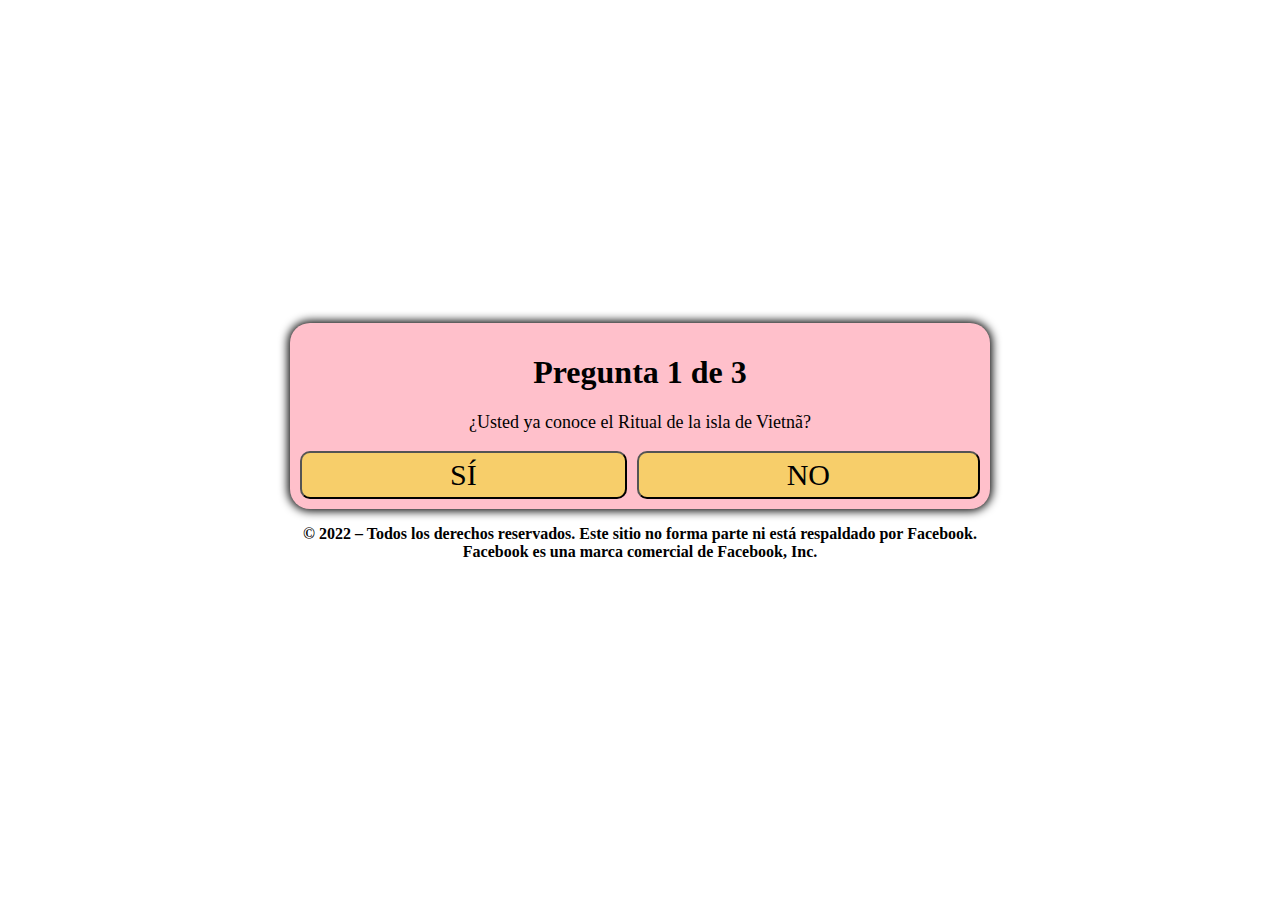
==== psq/index.html @ 4999b0d5 "Add files via upload" ====
<!DOCTYPE html>
<html lang="pt-br">
<title>Anti Grasa</title>
<head>
<meta charset="utf-8">
<meta name="viewport" content="width=device-width, initial-scale=1, shrink-to-fit=no">
<link rel="shortcut icon" href="favicon.jpg">
<style>
    header {
      background:"bg.png";
      background-repeat: no-repeat;
      
    }
    @font-face {
      font-family: Gotham Rounded;
      src: url("font.otf") format("opentype");
    }
    *, *::before, *::after {
      box-sizing: border-box;
      font-family: Gotham Rounded;
    }
    body {
      padding: 0;
      margin: 0;
      display: flex;
      flex-direction: column;
      justify-content: center;
      align-items: center;
      width: 100vw;
      height: 100vh;
      background: url("bg.png");
      background-size: cover;
      background-repeat: no-repeat;
    }
    .container {
      width: 700px;
      max-width: 90%;
    }
    .black {
      background-color: pink;
      padding: 10px;
      text-align: center;
      border-radius: 20px;
      box-shadow: 0 0 10px 2px black;
    }
    .answer {
      display: grid;
      grid-template-columns: repeat(2, auto);
      gap: 10px;
    }
    @media (max-width: 991px) {
      .answer {
        display: grid;
        grid-template-columns: repeat(1, auto);
        gap: 10px;
      }
    }
    .btn {
      border-radius: 10px;
      padding: 5px 10px;
      font-size: 30px;
      background-color: #f7ce6a;
      outline: none;
      text-decoration: none;
      color: black;
    }
    .black h1 {
      color: black;
    }
    .black p {
      font-size: 18px;
      color: black;
    }
    .hide {
      display: none;
    }
  </style>
</head>
<body>
<div class="container">
<div class="black">
<div id="primeira">
<div class="question">
<h1>Pregunta 1 de 3</h1>
<p>¿Usted ya conoce el Ritual de la isla de Vietnã?</p>
</div>
<div class="answer">
<button class="btn" onclick="segunda()">SÍ</button>
<button class="btn" onclick="segunda()">NO</button>
</div>
</div>
<div id="segunda" class="hide">
<div class="question">
<h1>Pregunta 2 de 3</h1>
<p>¿Prometes no revelarlo a nadie?</p>
</div>
<div class="answer">
<button class="btn" onclick="terceira()">SÍ</button>
<button class="btn" onclick="terceira()">NO</button>
</div>
</div>
<div id="terceira" class="hide">
<div class="question">
<h1>Pregunta 3 de 3</h1>
<p>El siguiente vídeo tiene un límite para que lo vean muy pocas personas a la vez... ¿Piensas verlo hasta el final?</p>
</div>
<div class="answer">
<button class="btn" onclick="redirect()">SÍ</button>
<button class="btn" onclick="redirect()">NO</button>
</div>
</div>
</div>
<p style="text-align: center; font-weight: bold;">© 2022 – Todos los derechos reservados. Este sitio no forma parte ni está respaldado por Facebook. Facebook es una marca comercial de Facebook, Inc.</p>
</div>
<script>
    function segunda() {
      document.getElementById("primeira").classList.add("hide")
      document.getElementById("segunda").classList.remove("hide")
    }
    function terceira() {
      document.getElementById("segunda").classList.add("hide")
      document.getElementById("terceira").classList.remove("hide")
    }
    function redirect() {
      location.href = "https:/cuerpodesalud.online"
    }
  </script>
</body>
</html>
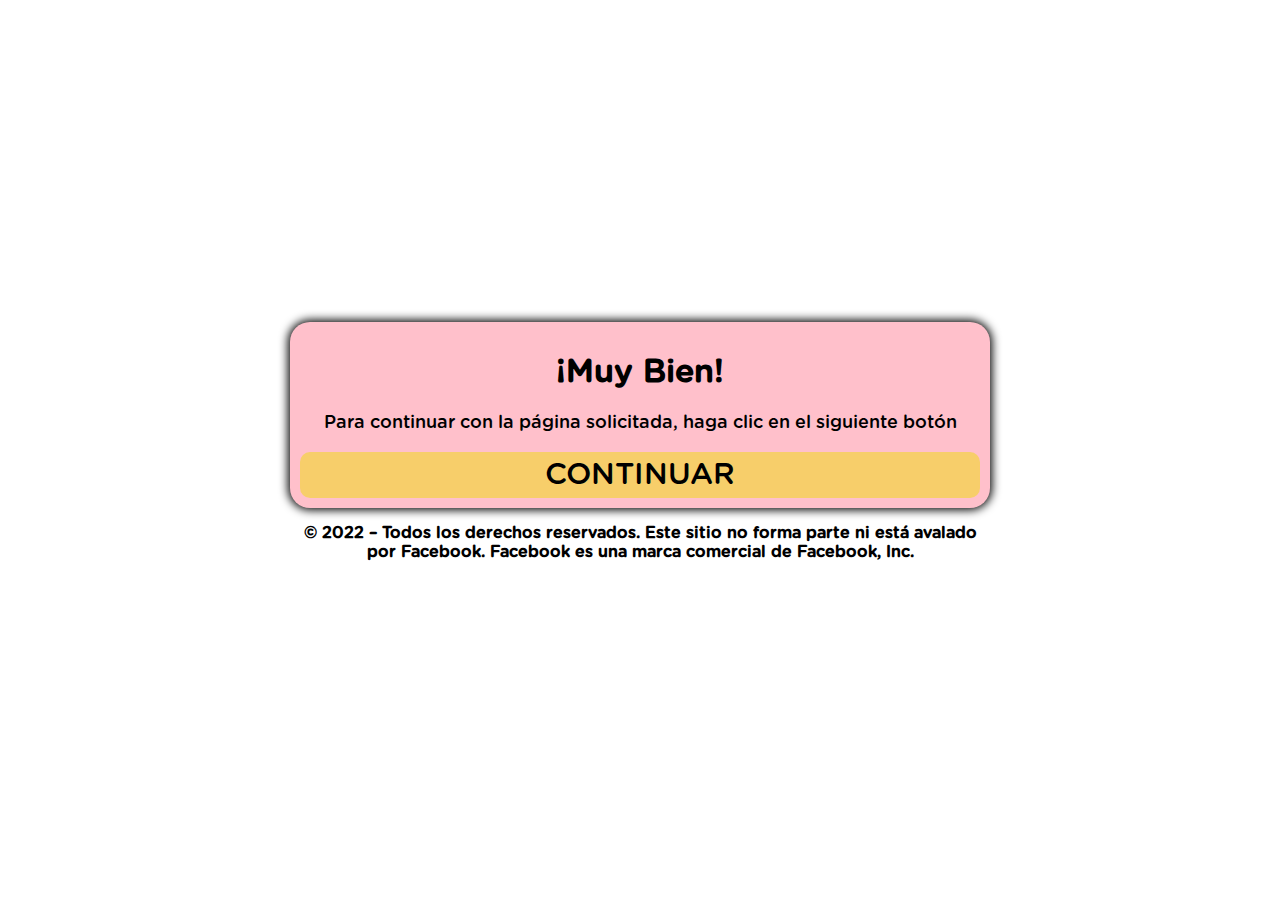
==== commit 3fda7042: "Add files via upload" ====
--- a/psq/index.html
+++ b/psq/index.html
@@ -1,130 +1,28 @@
-
-<!DOCTYPE html>
-<html lang="pt-br">
-<title>Anti Grasa</title>
-<head>
-<meta charset="utf-8">
-<meta name="viewport" content="width=device-width, initial-scale=1, shrink-to-fit=no">
-<link rel="shortcut icon" href="favicon.jpg">
-<style>
-    header {
-      background:"bg.png";
-      background-repeat: no-repeat;
-      
-    }
-    @font-face {
-      font-family: Gotham Rounded;
-      src: url("font.otf") format("opentype");
-    }
-    *, *::before, *::after {
-      box-sizing: border-box;
-      font-family: Gotham Rounded;
-    }
-    body {
-      padding: 0;
-      margin: 0;
-      display: flex;
-      flex-direction: column;
-      justify-content: center;
-      align-items: center;
-      width: 100vw;
-      height: 100vh;
-      background: url("bg.png");
-      background-size: cover;
-      background-repeat: no-repeat;
-    }
-    .container {
-      width: 700px;
-      max-width: 90%;
-    }
-    .black {
-      background-color: pink;
-      padding: 10px;
-      text-align: center;
-      border-radius: 20px;
-      box-shadow: 0 0 10px 2px black;
-    }
-    .answer {
-      display: grid;
-      grid-template-columns: repeat(2, auto);
-      gap: 10px;
-    }
-    @media (max-width: 991px) {
-      .answer {
-        display: grid;
-        grid-template-columns: repeat(1, auto);
-        gap: 10px;
-      }
-    }
-    .btn {
-      border-radius: 10px;
-      padding: 5px 10px;
-      font-size: 30px;
-      background-color: #f7ce6a;
-      outline: none;
-      text-decoration: none;
-      color: black;
-    }
-    .black h1 {
-      color: black;
-    }
-    .black p {
-      font-size: 18px;
-      color: black;
-    }
-    .hide {
-      display: none;
-    }
-  </style>
-</head>
-<body>
-<div class="container">
-<div class="black">
-<div id="primeira">
-<div class="question">
-<h1>Pregunta 1 de 3</h1>
-<p>¿Usted ya conoce el Ritual de la isla de Vietnã?</p>
-</div>
-<div class="answer">
-<button class="btn" onclick="segunda()">SÍ</button>
-<button class="btn" onclick="segunda()">NO</button>
-</div>
-</div>
-<div id="segunda" class="hide">
-<div class="question">
-<h1>Pregunta 2 de 3</h1>
-<p>¿Prometes no revelarlo a nadie?</p>
-</div>
-<div class="answer">
-<button class="btn" onclick="terceira()">SÍ</button>
-<button class="btn" onclick="terceira()">NO</button>
-</div>
-</div>
-<div id="terceira" class="hide">
-<div class="question">
-<h1>Pregunta 3 de 3</h1>
-<p>El siguiente vídeo tiene un límite para que lo vean muy pocas personas a la vez... ¿Piensas verlo hasta el final?</p>
-</div>
-<div class="answer">
-<button class="btn" onclick="redirect()">SÍ</button>
-<button class="btn" onclick="redirect()">NO</button>
-</div>
-</div>
-</div>
-<p style="text-align: center; font-weight: bold;">© 2022 – Todos los derechos reservados. Este sitio no forma parte ni está respaldado por Facebook. Facebook es una marca comercial de Facebook, Inc.</p>
-</div>
-<script>
-    function segunda() {
-      document.getElementById("primeira").classList.add("hide")
-      document.getElementById("segunda").classList.remove("hide")
-    }
-    function terceira() {
-      document.getElementById("segunda").classList.add("hide")
-      document.getElementById("terceira").classList.remove("hide")
-    }
-    function redirect() {
-      location.href = "https:/cuerpodesalud.online"
-    }
-  </script>
-</body>
-</html>
+<!DOCTYPE html>
+<html lang="pt-br">
+<head>
+  <meta charset="utf-8">
+  <meta name="viewport" content="width=device-width, initial-scale=1, shrink-to-fit=no">
+  <link rel="stylesheet" href="style.css">
+  <title>Tudo Pronto!</title>
+</head>
+<body> 
+  <div class="container">
+    <div class="black">
+      <div>
+        <div class="question">
+          <h1>¡Muy Bien!</h1>
+          <p>Para continuar con la página solicitada, haga clic en el siguiente botón</p>
+        </div>
+        <div class="answer">
+          <a class="btn" href="https://cuerpodesalud.online">CONTINUAR</a>
+        </div>
+      </div>    
+    </div>
+    <p style="text-align: center; font-weight: bold">© 2022 – Todos los derechos reservados. Este sitio no forma parte ni está avalado por Facebook. Facebook es una marca comercial de Facebook, Inc.</p>
+  </div>
+  <script type="text/javascript" src="script.js"></script>
+  <footer class="bg-dark py-3 text-center">
+    </footer>
+</body>
+</html>--- a/psq/style.css
+++ b/psq/style.css
@@ -0,0 +1,60 @@
+@font-face {
+	font-family: Gotham Rounded;
+	src: url("font.otf") format("opentype");
+}
+
+*, *::before, *::after {
+	box-sizing: border-box;
+	font-family: Gotham Rounded;
+}
+
+body {
+	padding: 0;
+	margin: 0;
+	display: flex;
+	flex-direction: column;
+	justify-content: center;
+	align-items: center;
+	width: 100vw;
+	height: 100vh;
+	background: url("pexels.jpg") no-repeat fixed center;
+	background-size: cover;
+}
+
+.container {
+	width: 700px;
+	max-width: 90%;
+}
+
+.black {
+	background-color: pink;
+	padding: 10px;
+	text-align: center;
+	border-radius: 20px;
+	box-shadow: 0 0 10px 2px;
+}
+
+.answer {
+	display: grid;
+	grid-template-columns: repeat(1, auto);
+	gap: 10px;
+}
+
+.btn {
+	border-radius: 10px;
+	padding: 5px 10px;
+	font-size: 30px;
+	background-color: #f7ce6a;
+	outline: none;
+	color: black;
+	text-decoration: none;
+}
+
+.black h1 {
+	color: black;
+}
+
+.black p {
+	font-size: 18px;
+	color: black;
+}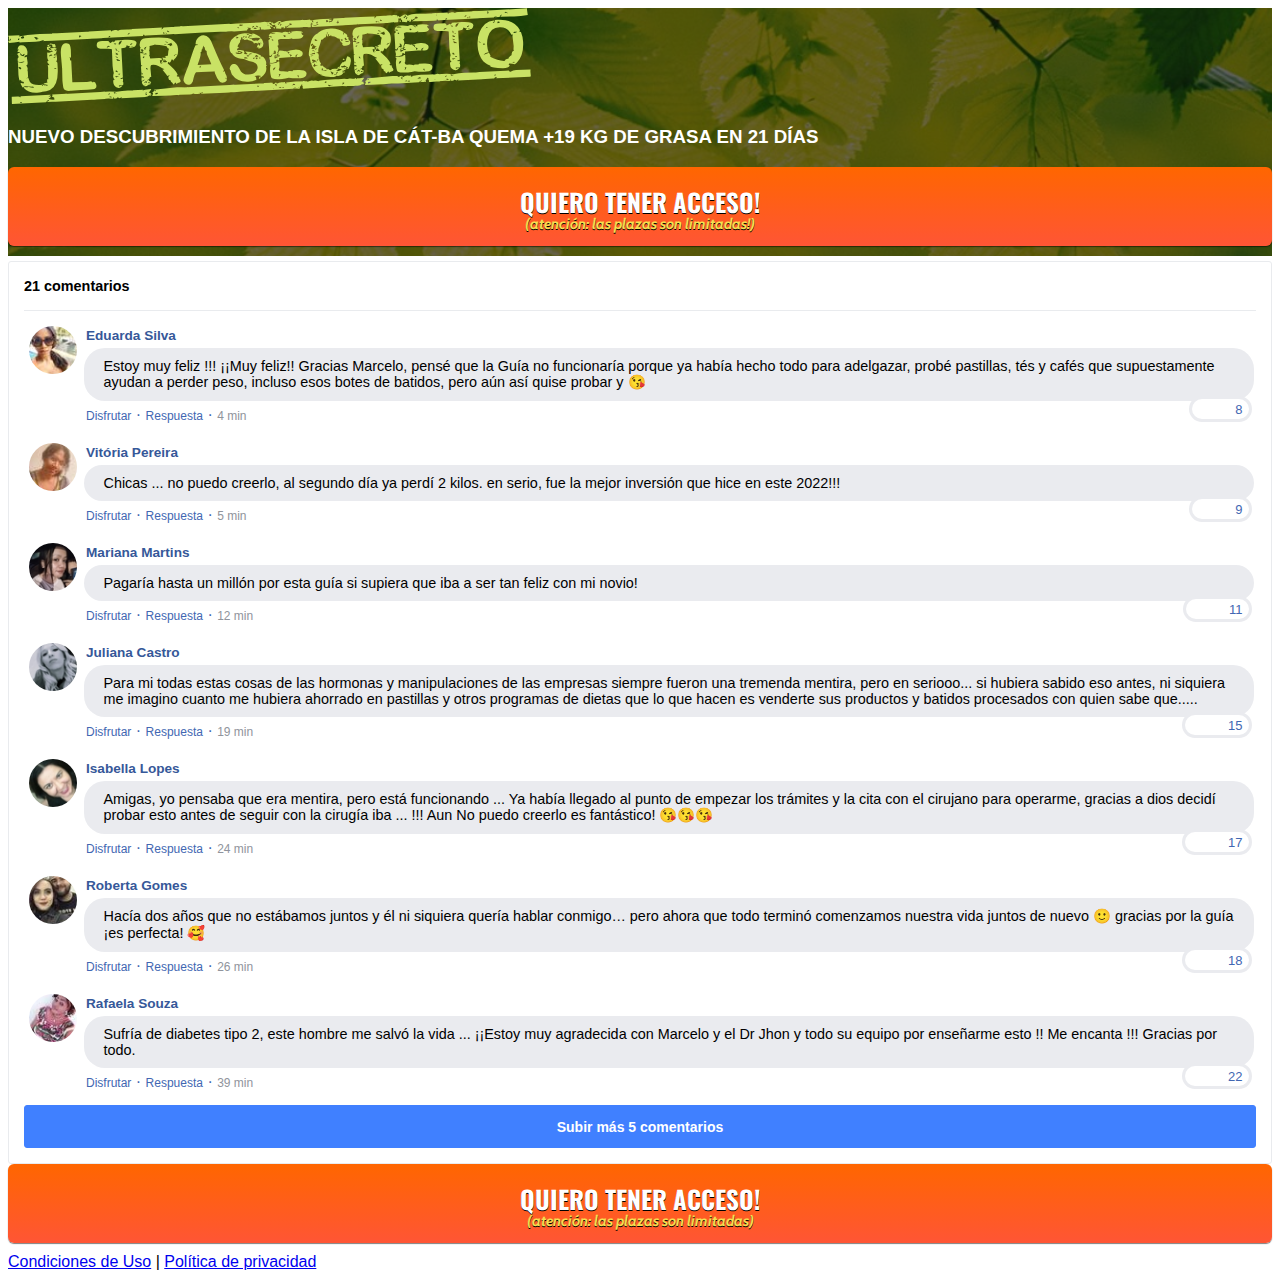
==== commit bc5e44d8: "Add files via upload" ====
--- a/psq/index.html
+++ b/psq/index.html
@@ -1,28 +1,486 @@
-<!DOCTYPE html>
-<html lang="pt-br">
-<head>
-  <meta charset="utf-8">
-  <meta name="viewport" content="width=device-width, initial-scale=1, shrink-to-fit=no">
-  <link rel="stylesheet" href="style.css">
-  <title>Tudo Pronto!</title>
-</head>
-<body> 
-  <div class="container">
-    <div class="black">
-      <div>
-        <div class="question">
-          <h1>¡Muy Bien!</h1>
-          <p>Para continuar con la página solicitada, haga clic en el siguiente botón</p>
-        </div>
-        <div class="answer">
-          <a class="btn" href="https://cuerpodesalud.online">CONTINUAR</a>
-        </div>
-      </div>    
-    </div>
-    <p style="text-align: center; font-weight: bold">© 2022 – Todos los derechos reservados. Este sitio no forma parte ni está avalado por Facebook. Facebook es una marca comercial de Facebook, Inc.</p>
-  </div>
-  <script type="text/javascript" src="script.js"></script>
-  <footer class="bg-dark py-3 text-center">
-    </footer>
-</body>
-</html>+<!DOCTYPE html>
+<html lang="pt-br">
+  <head>
+    <meta charset="utf-8">
+    <meta name="viewport" content="width=device-width, initial-scale=1, shrink-to-fit=no">
+
+    <link rel="stylesheet" href="https://stackpath.bootstrapcdn.com/bootstrap/4.1.3/css/bootstrap.min.css" integrity="sha384-MCw98/SFnGE8fJT3GXwEOngsV7Zt27NXFoaoApmYm81iuXoPkFOJwJ8ERdknLPMO" crossorigin="anonymous">
+
+    <link rel="preconnect" href="https://fonts.googleapis.com">
+    <link rel="preconnect" href="https://fonts.gstatic.com" crossorigin>
+    <link href="https://fonts.googleapis.com/css2?family=Cabin:ital,wght@0,400;0,500;0,600;0,700;1,400;1,500;1,600;1,700&family=Dosis:wght@200;300;400;500;600;700;800&family=Oswald:wght@200;300;400;500;600;700&family=Signika:wght@300;400;500;600;700&display=swap" rel="stylesheet">
+
+    <link rel="stylesheet" href="./assets/css/com.css">
+
+    <!-- Título da Página -->
+    <title>Método Anti Grasa</title>
+    
+    <style type="text/css">
+      header {
+        color: white;
+        background-image: url("assets/img/bg.jpeg");
+        background-color: rgba(0, 0, 0, 0.6);
+        background-position: center;
+        background-size: cover;
+        background-attachment: fixed;
+        background-blend-mode: darken;
+      }
+    </style>
+    
+   <!-- Meta Pixel Code -->
+<script>
+!function(f,b,e,v,n,t,s)
+{if(f.fbq)return;n=f.fbq=function(){n.callMethod?
+n.callMethod.apply(n,arguments):n.queue.push(arguments)};
+if(!f._fbq)f._fbq=n;n.push=n;n.loaded=!0;n.version='2.0';
+n.queue=[];t=b.createElement(e);t.async=!0;
+t.src=v;s=b.getElementsByTagName(e)[0];
+s.parentNode.insertBefore(t,s)}(window, document,'script',
+'https://connect.facebook.net/en_US/fbevents.js');
+fbq('init', '1128847534636772');
+fbq('init', '1207994710025522');
+fbq('init', '1153234602180711');
+fbq('init', '1218548755632766');
+fbq('init', '330610952505874');
+fbq('init', '571766697589498');
+fbq('init', '1530435654025215');
+fbq('init', '1027084997929301');
+fbq('init', '384715077039454');
+fbq('init', '1094824334712064');
+
+fbq('track', 'ViewContent');
+</script>
+<noscript><img height="1" width="1" style="display:none"
+src="https://www.facebook.com/tr?id=1128847534636772&ev=ViewContent&noscript=1"
+src="https://www.facebook.com/tr?id=1207994710025522&ev=ViewContent&noscript=1"
+src="https://www.facebook.com/tr?id=1153234602180711&ev=ViewContent&noscript=1"
+src="https://www.facebook.com/tr?id=1218548755632766&ev=ViewContent&noscript=1"
+src="https://www.facebook.com/tr?id=330610952505874&ev=ViewContent&noscript=1"
+src="https://www.facebook.com/tr?id=571766697589498&ev=ViewContent&noscript=1"
+src="https://www.facebook.com/tr?id=1530435654025215&ev=ViewContent&noscript=1"
+src="https://www.facebook.com/tr?id=1027084997929301&ev=ViewContent&noscript=1"
+src="https://www.facebook.com/tr?id=384715077039454&ev=ViewContent&noscript=1"
+src="https://www.facebook.com/tr?id=1094824334712064&ev=ViewContent&noscript=1"
+/></noscript>
+<!-- End Meta Pixel Code -->
+    
+  </head>
+  <body>
+    
+    <header class="py-4">
+      <div class="container">
+        <div class="row justify-content-center">
+          <div class="col-lg-8 text-center">
+            <!-- Imagem Ultrasecreto -->
+            <img class="img-fluid" src="./assets/img/ultrasecreto.svg">
+
+            <!-- Headline -->
+            <h3 class="my-4"><b>NUEVO DESCUBRIMIENTO DE LA ISLA DE CÁT-BA QUEMA +19 KG DE GRASA EN 21 DÍAS</b></h3>
+
+            <!-- VSL -->
+            <script type="text/javascript" id="scr_627f9fa1ebcfce000a281cd5">var s=document.createElement("script");s.src="https://scripts.converteai.net/df2c1bc3-dea5-4528-b5e0-9180109853c5/players/627f9fa1ebcfce000a281cd5/player.js",s.async=!0,document.head.appendChild(s);</script>
+
+            <!-- Botão 1 -->
+            <div id="cta1" class="mt-4 d-none">
+              <a href="https://go.hotmart.com/R70809008Y?ap=55ca" class="a-btn" style="text-decoration: none;">
+                <span class="span-btn">QUIERO TENER ACCESO!</span>
+                <span class="span-btn2">(atención: las plazas son limitadas!)</span>
+              </a>
+            </div>
+          </div>
+        </div>
+      </div>
+    </header>
+
+    <section class="comments py-4">
+      <div class="container">
+        <div class="row justify-content-center">
+          <div class="col-lg-8">
+            <div class="fb-comments" style="margin-top: 5px;">
+              <div class="fb-comments-header">
+                <span>21 comentarios</span>
+              </div>
+              <div class="fb-comments-wrapper" id="2">
+                <table class="fb-comments-comment">
+                  <tbody>
+                    <tr>
+                      <td rowspan="3" class="fb-comments-comment-img"><img
+                          src="./assets/img/comentarios/m2.jpeg"></td>
+                      <td>
+                        <font class="fb-comments-comment-name">
+                          <name>Eduarda Silva</name>
+                        </font>
+                      </td>
+                    </tr>
+                    <tr>
+                      <td class="fb-comments-comment-text">Estoy muy feliz !!! ¡¡Muy feliz!! Gracias Marcelo, pensé que la Guía no funcionaría porque ya había hecho todo para adelgazar, probé pastillas, tés y cafés que supuestamente ayudan a perder peso, incluso esos botes de batidos, pero aún así quise probar y 😘</td>
+                    </tr>
+                    <tr>
+                      <td class="fb-comments-comment-actions">
+                        <like>Disfrutar</like>
+                        ·
+                        <reply>Respuesta</reply>
+                        ·
+                        <likes>8</likes>
+                        
+                        <date>4 min</date>
+                      </td>
+                    </tr>
+                  </tbody>
+                </table>
+              </div>
+              <div class="fb-comments-wrapper" id="3">
+                <table class="fb-comments-comment">
+                  <tbody>
+                    <tr>
+                      <td rowspan="3" class="fb-comments-comment-img"><img
+                          src="./assets/img/comentarios/m3.jpeg"></td>
+                      <td>
+                        <font class="fb-comments-comment-name">
+                          <name>Vitória Pereira</name>
+                        </font>
+                      </td>
+                    </tr>
+                    <tr>
+                      <td class="fb-comments-comment-text">Chicas ... no puedo creerlo, al segundo día ya perdí 2 kilos. en serio, fue la mejor inversión que hice en este 2022!!!</td>
+                    </tr>
+                    <tr>
+                      <td class="fb-comments-comment-actions">
+                        <like>Disfrutar</like>
+                        ·
+                        <reply>Respuesta</reply>
+                        ·
+                        <likes>9</likes>
+                        
+                        <date>5 min</date>
+                      </td>
+                    </tr>
+                  </tbody>
+                </table>
+              </div>
+              <div class="fb-comments-wrapper" id="4">
+                <table class="fb-comments-comment">
+                  <tbody>
+                    <tr>
+                      <td rowspan="3" class="fb-comments-comment-img"><img
+                          src="./assets/img/comentarios/m4.jpeg"></td>
+                      <td>
+                        <font class="fb-comments-comment-name">
+                          <name>Mariana Martins</name>
+                        </font>
+                      </td>
+                    </tr>
+                    <tr>
+                      <td class="fb-comments-comment-text">Pagaría hasta un millón por esta guía si supiera que iba a ser tan feliz con mi novio!</td>
+                    </tr>
+                    <tr>
+                      <td class="fb-comments-comment-actions">
+                        <like>Disfrutar</like>
+                        ·
+                        <reply>Respuesta</reply>
+                        ·
+                        <likes>11</likes>
+                        
+                        <date>12 min</date>
+                      </td>
+                    </tr>
+                  </tbody>
+                </table>
+              </div>
+              <div class="fb-comments-wrapper" id="5">
+                <table class="fb-comments-comment">
+                  <tbody>
+                    <tr>
+                      <td rowspan="3" class="fb-comments-comment-img"><img
+                          src="./assets/img/comentarios/m5.jpeg"></td>
+                      <td>
+                        <font class="fb-comments-comment-name">
+                          <name>Juliana Castro</name>
+                        </font>
+                      </td>
+                    </tr>
+                    <tr>
+                      <td class="fb-comments-comment-text">Para mi todas estas cosas de las hormonas y manipulaciones de las empresas siempre fueron una tremenda mentira, pero en seriooo... si hubiera sabido eso antes, ni siquiera me imagino cuanto me hubiera ahorrado en pastillas y otros programas de dietas que lo que hacen es venderte sus productos y batidos procesados con quien sabe que.....</td>
+                    </tr>
+                    <tr>
+                      <td class="fb-comments-comment-actions">
+                        <like>Disfrutar</like>
+                        ·
+                        <reply>Respuesta</reply>
+                        ·
+                        <likes>15</likes>
+                        
+                        <date>19 min</date>
+                      </td>
+                    </tr>
+                  </tbody>
+                </table>
+              </div>
+              <div class="fb-comments-wrapper" id="6">
+                <table class="fb-comments-comment">
+                  <tbody>
+                    <tr>
+                      <td rowspan="3" class="fb-comments-comment-img"><img
+                          src="./assets/img/comentarios/m6.jpeg"></td>
+                      <td>
+                        <font class="fb-comments-comment-name">
+                          <name>Isabella Lopes</name>
+                        </font>
+                      </td>
+                    </tr>
+                    <tr>
+                      <td class="fb-comments-comment-text">Amigas, yo pensaba que era mentira, pero está funcionando ... Ya había llegado al punto de empezar los trámites y la cita con el cirujano para operarme, gracias a dios decidí probar esto antes de seguir con la cirugía iba ... !!! Aun No puedo creerlo es fantástico! 😘😘😘</td>
+                    </tr>
+                    <tr>
+                      <td class="fb-comments-comment-actions">
+                        <like>Disfrutar</like>
+                        ·
+                        <reply>Respuesta</reply>
+                        ·
+                        <likes>17</likes>
+                        
+                        <date>24 min</date>
+                      </td>
+                    </tr>
+                  </tbody>
+                </table>
+              </div>
+              <div class="fb-comments-wrapper" id="7">
+                <table class="fb-comments-comment">
+                  <tbody>
+                    <tr>
+                      <td rowspan="3" class="fb-comments-comment-img"><img
+                          src="./assets/img/comentarios/m7.jpeg"></td>
+                      <td>
+                        <font class="fb-comments-comment-name">
+                          <name>Roberta Gomes</name>
+                        </font>
+                      </td>
+                    </tr>
+                    <tr>
+                      <td class="fb-comments-comment-text">Hacía dos años que no estábamos juntos y él ni siquiera quería hablar conmigo… pero ahora que todo terminó comenzamos nuestra vida juntos de nuevo 🙂 gracias por la guía ¡es perfecta! 🥰</td>
+                    </tr>
+                    <tr>
+                      <td class="fb-comments-comment-actions">
+                        <like>Disfrutar</like>
+                        ·
+                        <reply>Respuesta</reply>
+                        ·
+                        <likes>18</likes>
+                        
+                        <date>26 min</date>
+                      </td>
+                    </tr>
+                  </tbody>
+                </table>
+              </div>
+              <div class="fb-comments-wrapper" id="9">
+                <table class="fb-comments-comment">
+                  <tbody>
+                    <tr>
+                      <td rowspan="3" class="fb-comments-comment-img"><img
+                          src="./assets/img/comentarios/m11.jpeg">
+                      </td>
+                      <td>
+                        <font class="fb-comments-comment-name">
+                          <name>Rafaela Souza</name>
+                        </font>
+                      </td>
+                    </tr>
+                    <tr>
+                      <td class="fb-comments-comment-text">Sufría de diabetes tipo 2, este hombre me salvó la vida ... ¡¡Estoy muy agradecida con Marcelo y el Dr Jhon y todo su equipo por enseñarme esto !! Me encanta !!! Gracias por todo.</td>
+                    </tr>
+                    <tr>
+                      <td class="fb-comments-comment-actions">
+                        <like>Disfrutar</like>
+                        ·
+                        <reply>Respuesta</reply>
+                        ·
+                        <likes>22</likes>
+                        
+                        <date>39 min</date>
+                      </td>
+                    </tr>
+                  </tbody>
+                </table>
+              </div>
+              <button class="fb-comments-loadmore" onclick="javascript:loadMore();">Subir más 5 comentarios</button>
+              <div style="display:none" id="more">
+                <div class="fb-comments-wrapper">
+                  <table class="fb-comments-comment" id="10">
+                    <tbody>
+                      <tr>
+                        <td rowspan="3" class="fb-comments-comment-img"><img
+                            src="./assets/img/comentarios/m12.jpeg">
+                        </td>
+                        <td>
+                          <font class="fb-comments-comment-name">
+                            <name>Ana Sofia</name>
+                          </font>
+                        </td>
+                      </tr>
+                      <tr>
+                        <td class="fb-comments-comment-text">Soy entrenadora personal y enseñé todo lo que aprendí a mis alumnas ... han mejorado su desempeño en tan solo unas semanas,los rituales matinales son excelentes para arrancar el día con energía, se lo recomiendo a todos !!! 😍😍😍</td>
+                      </tr>
+                      <tr>
+                        <td class="fb-comments-comment-actions">
+                          <like>Disfrutar</like>
+                          ·
+                          <reply>Respuesta</reply>
+                          ·
+                          <likes>41</likes>
+                          
+                          <date>1 h</date>
+                        </td>
+                      </tr>
+                    </tbody>
+                  </table>
+                </div>
+                <div class="fb-comments-wrapper" id="11">
+                  <table class="fb-comments-comment">
+                    <tbody>
+                      <tr>
+                        <td rowspan="3" class="fb-comments-comment-img"><img
+                            src="./assets/img/comentarios/m15.jpeg">
+                        </td>
+                        <td>
+                          <font class="fb-comments-comment-name">
+                            <name>Laura Flores</name>
+                          </font>
+                        </td>
+                      </tr>
+                      <tr>
+                      <td class="fb-comments-comment-text"Mi vida cambió de la noche a la mañana! He recuperado mi autoestima y mi esperanza, Gracias por la guía Marcelo… Dios te bendiga. 🙏🙏🙏🙏🙏🙏</td>
+                      </tr>
+                      <tr>
+                        <td class="fb-comments-comment-actions">
+                          <like>Disfrutar</like>
+                          ·
+                          <reply>Respuesta</reply>
+                          ·
+                          <likes>40</likes>
+                          
+                          <date>1 h</date>
+                        </td>
+                      </tr>
+                    </tbody>
+                  </table>
+                </div>
+                <div class="fb-comments-wrapper" id="12">
+                  <table class="fb-comments-comment">
+                    <tbody>
+                      <tr>
+                        <td rowspan="3" class="fb-comments-comment-img"><img
+                            src="./assets/img/comentarios/m16.jpeg">
+                        </td>
+                        <td>
+                          <font class="fb-comments-comment-name">
+                            <name>Daniela Costa</name>
+                          </font>
+                        </td>
+                      </tr>
+                      <tr>
+                        <td class="fb-comments-comment-text">Marcelo, deberías vender esta guía por un millón de dólares, ¡realmente funciona! Ya había hecho todo lo que podía y hasta había pensado que nunca lo lograría …gracias a ti hoy tengo el cuerpo que siempre soñé, gracias nuevamente a ti y al Dr Ishida !!!! ..🌹🥰🙋</td>
+                      </tr>
+                      <tr>
+                        <td class="fb-comments-comment-actions">
+                          <like>Disfrutar</like>
+                          ·
+                          <reply>Respuesta</reply>
+                          ·
+                          <likes>47</likes>
+                          
+                          <date>1 h</date>
+                        </td>
+                      </tr>
+                    </tbody>
+                  </table>
+                </div>
+                <div class="fb-comments-wrapper" id="13">
+                  <table class="fb-comments-comment">
+                    <tbody>
+                      <tr>
+                        <td rowspan="3" class="fb-comments-comment-img"><img
+                            src="./assets/img/comentarios/m17.jpeg"></td>
+                        <td>
+                          <font class="fb-comments-comment-name">
+                            <name>Juliana Dias</name>
+                          </font>
+                        </td>
+                      </tr>
+                      <tr>
+                        <td class="fb-comments-comment-text">Realmente necesitaba este programa, encontré lo que necesitaba para mantenerme en forma 😀 mi esposo y yo lo amamos. Incluso hemos convertido el bono de batidos quema grasa en nuestro menú de bebidas oficial en casa. ¡Gracias Marcelo!</td>
+                      </tr>
+                      <tr>
+                        <td class="fb-comments-comment-actions">
+                          <like>Disfrutar</like>
+                          ·
+                          <reply>Respuesta</reply>
+                          ·
+                          <likes>50</likes>
+                          
+                          <date>1 h</date>
+                        </td>
+                      </tr>
+                    </tbody>
+                  </table>
+                </div>
+                <div class="fb-comments-wrapper">
+                  <table class="fb-comments-comment" id="14">
+                    <tbody>
+                      <tr>
+                        <td rowspan="3" class="fb-comments-comment-img"><img
+                            src="./assets/img/comentarios/m18.jpeg">
+                        </td>
+                        <td>
+                          <font class="fb-comments-comment-name">
+                            <name>Isabelle Correia</name>
+                          </font>
+                        </td>
+                      </tr>
+                      <tr>
+                        <td class="fb-comments-comment-text">Solo me peso todo el dia jaja, Ahhhh!!!!, ¡no puedo creer que esté funcionando! Ya perdí 6 kilos 🙈</td>
+                      </tr>
+                      <tr>
+                        <td class="fb-comments-comment-actions">
+                          <like>Disfrutar</like>
+                          ·
+                          <reply>Respuesta</reply>
+                          ·
+                          <likes>66</likes>
+                          
+                          <date>1 h</date>
+                        </td>
+                      </tr>
+                    </tbody>
+                  </table>
+                </div>
+              </div>
+            </div>
+            <!-- Botão 2 -->
+            <div id="cta2" class="mt-4 d-none">
+              <a href="https://pay.kiwify.com.br/HkrDVPl" class="a-btn" style="text-decoration: none;">
+                <span class="span-btn">QUIERO TENER ACCESO!</span>
+                <span class="span-btn2">(atención: las plazas son limitadas)</span>
+              </a>
+            </div>
+          </div>
+        </div>
+      </div>
+    </section>
+
+    <footer class="bg-dark py-3 text-center">
+      <div class="text-white"><a href="termos.html" class="text-white">Condiciones de Uso</a> | <a href="privacidade.html" class="text-white">Política de privacidad</a></div>
+      
+    </footer>
+
+    <script type="text/javascript">
+      setTimeout(() => {document.getElementById("cta1").classList.remove("d-none"); document.getElementById("cta2").classList.remove("d-none")}, 1594800); // temporização da Call to Action (em milissegundos)
+    </script>
+
+    <script src="https://code.jquery.com/jquery-3.3.1.slim.min.js" integrity="sha384-q8i/X+965DzO0rT7abK41JStQIAqVgRVzpbzo5smXKp4YfRvH+8abtTE1Pi6jizo" crossorigin="anonymous"></script>
+    <script src="https://cdnjs.cloudflare.com/ajax/libs/popper.js/1.14.3/umd/popper.min.js" integrity="sha384-ZMP7rVo3mIykV+2+9J3UJ46jBk0WLaUAdn689aCwoqbBJiSnjAK/l8WvCWPIPm49" crossorigin="anonymous"></script>
+    <script src="https://stackpath.bootstrapcdn.com/bootstrap/4.1.3/js/bootstrap.min.js" integrity="sha384-ChfqqxuZUCnJSK3+MXmPNIyE6ZbWh2IMqE241rYiqJxyMiZ6OW/JmZQ5stwEULTy" crossorigin="anonymous"></script>
+    <script src="./assets/js/com.js"></script>
+  </body>
+</html>
--- a/psq/assets/css/com.css
+++ b/psq/assets/css/com.css
@@ -0,0 +1,274 @@
+@media (max-width: 768px) {
+  .video-player {
+    width: 100%;
+    background: 0 0;
+  }
+  .video-player iframe {
+    width: 100%;
+    height: 100%;
+    top: 0;
+    margin: auto;
+  }
+  #frame {
+    width: 100%;
+    height: 100%;
+    top: 0;
+    margin: auto;
+  }
+}
+
+* {
+  font-family: helvetica, arial, sans-serif;
+}
+
+body {
+  font-size: 16px;
+}
+
+.fb-comments {
+  border: 1px solid #e9ebee;
+  border-radius: 3px;
+  padding: 0 15px;
+  padding-bottom: 15px;
+  margin: auto;
+  position: relative;
+  color: #4267b2;
+}
+
+.fb-comments-header {
+  padding: 15px 0;
+  border-bottom: 1px solid #e9ebee;
+}
+
+.fb-comments-header span {
+  color: #000;
+  font-weight: 700;
+  font-size: 0.9em;
+}
+
+.fb-comments-comment {
+  border: none;
+  padding: 0;
+  margin: 10px 0;
+  width: 100%;
+}
+
+.fb-comments-reply-wrapper {
+  margin-left: 60px;
+  border-left: 1px dotted #e9ebee;
+  padding-left: 5px;
+}
+
+tr,
+td {
+  border: none;
+  margin: 0;
+}
+
+td {
+  padding: 2.5px;
+}
+
+tr {
+  padding: 2.5px 0;
+}
+
+.fb-comments-comment-img {
+  vertical-align: top;
+  width: 48px;
+  padding-right: 5px;
+}
+
+.fb-comments-comment-img img {
+  max-width: 48px;
+  border-radius: 25px;
+}
+
+.fb-comments-comment-name {
+  font-size: 0.85em;
+}
+
+.fb-comments-comment-name name {
+  color: #365899;
+  text-decoration: none;
+  font-weight: 700;
+  cursor: pointer;
+  cursor: hand;
+}
+
+.fb-comments-comment-name name:hover {
+  text-decoration: underline;
+}
+
+.fb-comments-comment-name occupation {
+  color: #90949c;
+}
+
+.fb-comments-comment-text {
+  font-size: 0.9em;
+  color: #000;
+  border-radius: 21px;
+  background-color: #eaebef;
+  padding: 10px 20px;
+}
+
+.fb-comments-comment-actions like,
+.fb-comments-comment-actions reply {
+  font-size: 0.75em;
+  color: #4267b2;
+  text-decoration: none;
+  cursor: pointer;
+  cursor: hand;
+}
+
+.fb-comments-comment-actions like.liked {
+  color: #90949c;
+}
+
+.fb-comments-comment-actions like:hover,
+.fb-comments-comment-actions reply:hover {
+  text-decoration: underline;
+}
+
+.fb-comments-comment-actions likes {
+  font-size: 13px;
+  background: url(https://cloudcode.site/likes.png);
+  background-repeat: no-repeat;
+  padding-left: 43px;
+  padding-right: 6px;
+  padding-top: 3px;
+  padding-bottom: 2px;
+  margin-top: -10px;
+  float: right;
+  background-color: #fff;
+  border: solid #eaebef;
+  border-radius: 19px;
+}
+
+.fb-comments-comment-actions date {
+  font-size: 0.75em;
+  color: #90949c;
+  text-decoration: none;
+  cursor: pointer;
+  cursor: hand;
+}
+
+.fb-comments-comment-actions date:hover {
+  text-decoration: underline;
+}
+
+.fb-comments-loadmore {
+  background: #4080ff;
+  border: 1px solid #4080ff;
+  border-radius: 3px;
+  box-sizing: border-box;
+  color: #fff;
+  font-size: 14px;
+  padding: 0.875em;
+  text-shadow: none;
+  width: 100%;
+  font-weight: 700;
+  cursor: hand;
+  cursor: pointer;
+}
+
+.fb-reply-input {
+  border: 1px solid lightgrey;
+  border-radius: 3px;
+  width: 100%;
+  padding: 5px 7.5px;
+  font-size: 0.75em;
+  color: #000;
+  outline: none;
+}
+
+.fb-reply-input:hover,
+.fb-reply-button:hover {
+  outline: none;
+}
+
+.fb-reply-button {
+  background: #4080ff;
+  border: 1px solid #4080ff;
+  border-radius: 3px;
+  box-sizing: border-box;
+  color: #fff;
+  font-size: 0.75em;
+  padding: 5px 7.5px;
+  text-shadow: none;
+  width: 100%;
+  font-weight: 700;
+  cursor: hand;
+  cursor: pointer;
+  outline: none;
+}
+
+.bbtn {
+  width: 100%;
+  max-width: 449px;
+}
+
+@media (max-width: 768px) {
+  .video-player {
+    margin-top: 0 !important;
+  }
+}
+
+.a-btn {
+      text-decoration: none;
+      -webkit-font-smoothing: antialiased;
+      margin: 0;
+      border: 0; 
+      font: inherit; 
+      vertical-align: baseline;
+      color: #2e82bc; 
+      outline: 0; 
+      line-height: 1; 
+      text-align: center; 
+      position:relative!important; display: inline-block!important;
+      border-style: solid; 
+      width: 100%; padding-left: 0!important; padding-right: 0!important; 
+      margin-bottom: 10px; 
+      padding: 22px 44px; border-color: #ff5535; border-width: 0px; 
+      border-radius: 6px; 
+      background: linear-gradient(to bottom, #ff6600 0%, #ff5535 100%); 
+      box-shadow: 0px 1px 1px 0px rgba(0,0,0,0.5); 
+      text-decoration: none!important;
+    }
+    .span-btn {
+      text-decoration: none;
+      -webkit-font-smoothing: antialiased; 
+      text-align: center;
+      margin: 0; 
+      border: 0; 
+      font: inherit;
+      vertical-align: baseline;
+      display: block; 
+      position: relative; 
+      z-index: 1; 
+      padding: 0 15px; 
+      white-space: normal; 
+      font-size: 25px;
+      color: #ffffff; 
+      font-family: Oswald; 
+      font-weight: bold; 
+      text-shadow: #000000 0px 1px 0px;
+      text-decoration: none;
+    }
+    .span-btn2 {
+      -webkit-font-smoothing: antialiased; 
+      text-align: center;
+      padding: 0; border: 0;
+      font: inherit; 
+      vertical-align: baseline; 
+      display: block; 
+      position: relative;
+      z-index: 1; 
+      margin: .2em 0 -.5em; 
+      font-size: 15px; 
+      color: #f5e051; 
+      font-family: Cabin; 
+      font-weight: bold; 
+      font-style: italic;
+      text-shadow: #000000 0px 1px 0px;
+    }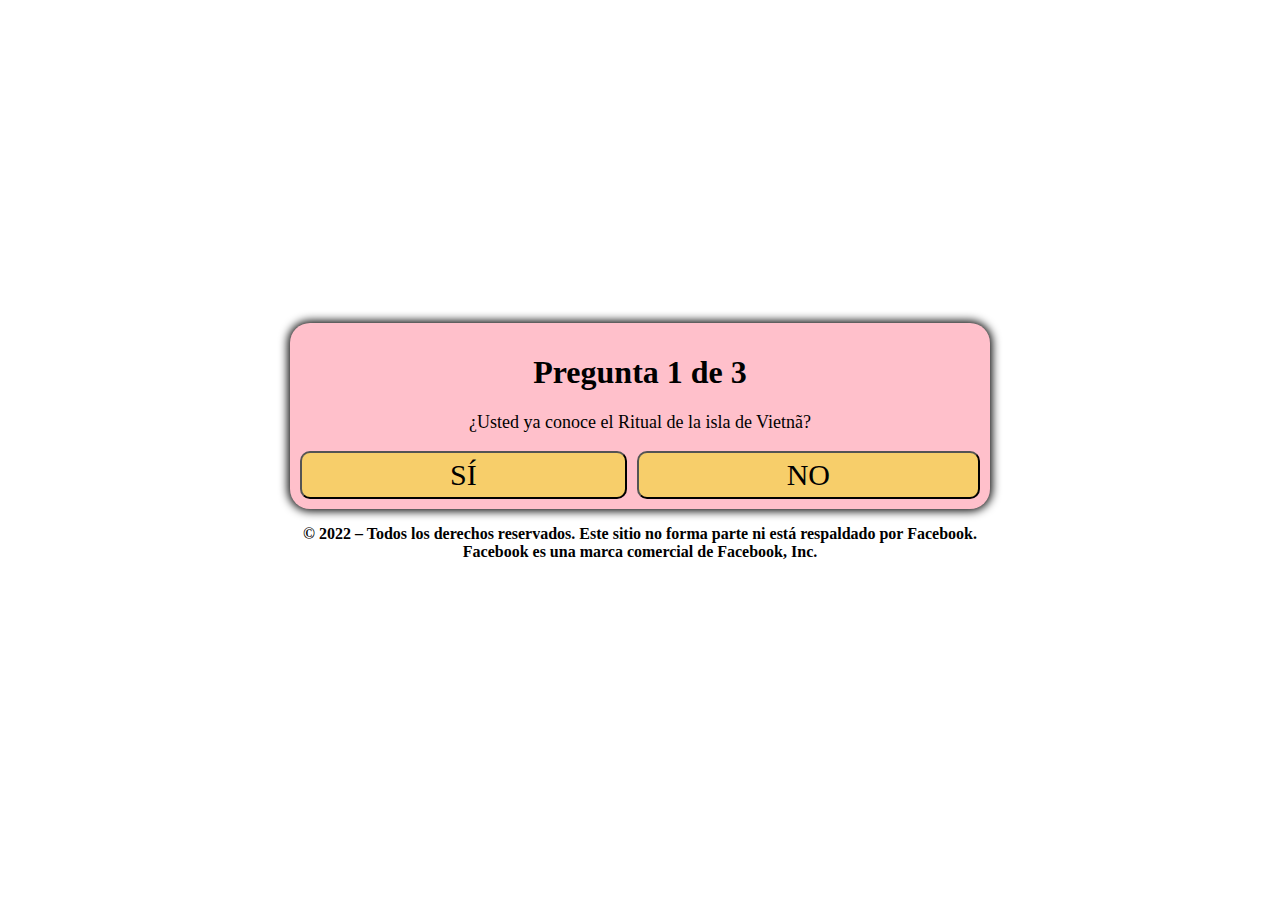
==== commit bdaf1af1: "Add files via upload" ====
--- a/psq/index.html
+++ b/psq/index.html
@@ -1,486 +1,130 @@
+
 <!DOCTYPE html>
 <html lang="pt-br">
-  <head>
-    <meta charset="utf-8">
-    <meta name="viewport" content="width=device-width, initial-scale=1, shrink-to-fit=no">
-
-    <link rel="stylesheet" href="https://stackpath.bootstrapcdn.com/bootstrap/4.1.3/css/bootstrap.min.css" integrity="sha384-MCw98/SFnGE8fJT3GXwEOngsV7Zt27NXFoaoApmYm81iuXoPkFOJwJ8ERdknLPMO" crossorigin="anonymous">
-
-    <link rel="preconnect" href="https://fonts.googleapis.com">
-    <link rel="preconnect" href="https://fonts.gstatic.com" crossorigin>
-    <link href="https://fonts.googleapis.com/css2?family=Cabin:ital,wght@0,400;0,500;0,600;0,700;1,400;1,500;1,600;1,700&family=Dosis:wght@200;300;400;500;600;700;800&family=Oswald:wght@200;300;400;500;600;700&family=Signika:wght@300;400;500;600;700&display=swap" rel="stylesheet">
-
-    <link rel="stylesheet" href="./assets/css/com.css">
-
-    <!-- Título da Página -->
-    <title>Método Anti Grasa</title>
-    
-    <style type="text/css">
-      header {
-        color: white;
-        background-image: url("assets/img/bg.jpeg");
-        background-color: rgba(0, 0, 0, 0.6);
-        background-position: center;
-        background-size: cover;
-        background-attachment: fixed;
-        background-blend-mode: darken;
+<title>Anti Grasa</title>
+<head>
+<meta charset="utf-8">
+<meta name="viewport" content="width=device-width, initial-scale=1, shrink-to-fit=no">
+<link rel="shortcut icon" href="favicon.jpg">
+<style>
+    header {
+      background:"bg.png";
+      background-repeat: no-repeat;
+      
+    }
+    @font-face {
+      font-family: Gotham Rounded;
+      src: url("font.otf") format("opentype");
+    }
+    *, *::before, *::after {
+      box-sizing: border-box;
+      font-family: Gotham Rounded;
+    }
+    body {
+      padding: 0;
+      margin: 0;
+      display: flex;
+      flex-direction: column;
+      justify-content: center;
+      align-items: center;
+      width: 100vw;
+      height: 100vh;
+      background: url("bg.png");
+      background-size: cover;
+      background-repeat: no-repeat;
+    }
+    .container {
+      width: 700px;
+      max-width: 90%;
+    }
+    .black {
+      background-color: pink;
+      padding: 10px;
+      text-align: center;
+      border-radius: 20px;
+      box-shadow: 0 0 10px 2px black;
+    }
+    .answer {
+      display: grid;
+      grid-template-columns: repeat(2, auto);
+      gap: 10px;
+    }
+    @media (max-width: 991px) {
+      .answer {
+        display: grid;
+        grid-template-columns: repeat(1, auto);
+        gap: 10px;
       }
-    </style>
-    
-   <!-- Meta Pixel Code -->
+    }
+    .btn {
+      border-radius: 10px;
+      padding: 5px 10px;
+      font-size: 30px;
+      background-color: #f7ce6a;
+      outline: none;
+      text-decoration: none;
+      color: black;
+    }
+    .black h1 {
+      color: black;
+    }
+    .black p {
+      font-size: 18px;
+      color: black;
+    }
+    .hide {
+      display: none;
+    }
+  </style>
+</head>
+<body>
+<div class="container">
+<div class="black">
+<div id="primeira">
+<div class="question">
+<h1>Pregunta 1 de 3</h1>
+<p>¿Usted ya conoce el Ritual de la isla de Vietnã?</p>
+</div>
+<div class="answer">
+<button class="btn" onclick="segunda()">SÍ</button>
+<button class="btn" onclick="segunda()">NO</button>
+</div>
+</div>
+<div id="segunda" class="hide">
+<div class="question">
+<h1>Pregunta 2 de 3</h1>
+<p>¿Consideras que ya perdiste bastante tiempo y dinero haciendo dietas y ejercicios que no funcionan?</p>
+</div>
+<div class="answer">
+<button class="btn" onclick="terceira()">SÍ</button>
+<button class="btn" onclick="terceira()">NO</button>
+</div>
+</div>
+<div id="terceira" class="hide">
+<div class="question">
+<h1>Pregunta 3 de 3</h1>
+<p>El video tiene un máximo de mujeres para asistir al mismo tiempo ¿Está dispuesta verlo hasta el final, para volver a sentirte y verte divina?</p>
+</div>
+<div class="answer">
+<button class="btn" onclick="redirect()">SÍ</button>
+<button class="btn" onclick="redirect()">NO</button>
+</div>
+</div>
+</div>
+<p style="text-align: center; font-weight: bold;">© 2022 – Todos los derechos reservados. Este sitio no forma parte ni está respaldado por Facebook. Facebook es una marca comercial de Facebook, Inc.</p>
+</div>
 <script>
-!function(f,b,e,v,n,t,s)
-{if(f.fbq)return;n=f.fbq=function(){n.callMethod?
-n.callMethod.apply(n,arguments):n.queue.push(arguments)};
-if(!f._fbq)f._fbq=n;n.push=n;n.loaded=!0;n.version='2.0';
-n.queue=[];t=b.createElement(e);t.async=!0;
-t.src=v;s=b.getElementsByTagName(e)[0];
-s.parentNode.insertBefore(t,s)}(window, document,'script',
-'https://connect.facebook.net/en_US/fbevents.js');
-fbq('init', '1128847534636772');
-fbq('init', '1207994710025522');
-fbq('init', '1153234602180711');
-fbq('init', '1218548755632766');
-fbq('init', '330610952505874');
-fbq('init', '571766697589498');
-fbq('init', '1530435654025215');
-fbq('init', '1027084997929301');
-fbq('init', '384715077039454');
-fbq('init', '1094824334712064');
-
-fbq('track', 'ViewContent');
-</script>
-<noscript><img height="1" width="1" style="display:none"
-src="https://www.facebook.com/tr?id=1128847534636772&ev=ViewContent&noscript=1"
-src="https://www.facebook.com/tr?id=1207994710025522&ev=ViewContent&noscript=1"
-src="https://www.facebook.com/tr?id=1153234602180711&ev=ViewContent&noscript=1"
-src="https://www.facebook.com/tr?id=1218548755632766&ev=ViewContent&noscript=1"
-src="https://www.facebook.com/tr?id=330610952505874&ev=ViewContent&noscript=1"
-src="https://www.facebook.com/tr?id=571766697589498&ev=ViewContent&noscript=1"
-src="https://www.facebook.com/tr?id=1530435654025215&ev=ViewContent&noscript=1"
-src="https://www.facebook.com/tr?id=1027084997929301&ev=ViewContent&noscript=1"
-src="https://www.facebook.com/tr?id=384715077039454&ev=ViewContent&noscript=1"
-src="https://www.facebook.com/tr?id=1094824334712064&ev=ViewContent&noscript=1"
-/></noscript>
-<!-- End Meta Pixel Code -->
-    
-  </head>
-  <body>
-    
-    <header class="py-4">
-      <div class="container">
-        <div class="row justify-content-center">
-          <div class="col-lg-8 text-center">
-            <!-- Imagem Ultrasecreto -->
-            <img class="img-fluid" src="./assets/img/ultrasecreto.svg">
-
-            <!-- Headline -->
-            <h3 class="my-4"><b>NUEVO DESCUBRIMIENTO DE LA ISLA DE CÁT-BA QUEMA +19 KG DE GRASA EN 21 DÍAS</b></h3>
-
-            <!-- VSL -->
-            <script type="text/javascript" id="scr_627f9fa1ebcfce000a281cd5">var s=document.createElement("script");s.src="https://scripts.converteai.net/df2c1bc3-dea5-4528-b5e0-9180109853c5/players/627f9fa1ebcfce000a281cd5/player.js",s.async=!0,document.head.appendChild(s);</script>
-
-            <!-- Botão 1 -->
-            <div id="cta1" class="mt-4 d-none">
-              <a href="https://go.hotmart.com/R70809008Y?ap=55ca" class="a-btn" style="text-decoration: none;">
-                <span class="span-btn">QUIERO TENER ACCESO!</span>
-                <span class="span-btn2">(atención: las plazas son limitadas!)</span>
-              </a>
-            </div>
-          </div>
-        </div>
-      </div>
-    </header>
-
-    <section class="comments py-4">
-      <div class="container">
-        <div class="row justify-content-center">
-          <div class="col-lg-8">
-            <div class="fb-comments" style="margin-top: 5px;">
-              <div class="fb-comments-header">
-                <span>21 comentarios</span>
-              </div>
-              <div class="fb-comments-wrapper" id="2">
-                <table class="fb-comments-comment">
-                  <tbody>
-                    <tr>
-                      <td rowspan="3" class="fb-comments-comment-img"><img
-                          src="./assets/img/comentarios/m2.jpeg"></td>
-                      <td>
-                        <font class="fb-comments-comment-name">
-                          <name>Eduarda Silva</name>
-                        </font>
-                      </td>
-                    </tr>
-                    <tr>
-                      <td class="fb-comments-comment-text">Estoy muy feliz !!! ¡¡Muy feliz!! Gracias Marcelo, pensé que la Guía no funcionaría porque ya había hecho todo para adelgazar, probé pastillas, tés y cafés que supuestamente ayudan a perder peso, incluso esos botes de batidos, pero aún así quise probar y 😘</td>
-                    </tr>
-                    <tr>
-                      <td class="fb-comments-comment-actions">
-                        <like>Disfrutar</like>
-                        ·
-                        <reply>Respuesta</reply>
-                        ·
-                        <likes>8</likes>
-                        
-                        <date>4 min</date>
-                      </td>
-                    </tr>
-                  </tbody>
-                </table>
-              </div>
-              <div class="fb-comments-wrapper" id="3">
-                <table class="fb-comments-comment">
-                  <tbody>
-                    <tr>
-                      <td rowspan="3" class="fb-comments-comment-img"><img
-                          src="./assets/img/comentarios/m3.jpeg"></td>
-                      <td>
-                        <font class="fb-comments-comment-name">
-                          <name>Vitória Pereira</name>
-                        </font>
-                      </td>
-                    </tr>
-                    <tr>
-                      <td class="fb-comments-comment-text">Chicas ... no puedo creerlo, al segundo día ya perdí 2 kilos. en serio, fue la mejor inversión que hice en este 2022!!!</td>
-                    </tr>
-                    <tr>
-                      <td class="fb-comments-comment-actions">
-                        <like>Disfrutar</like>
-                        ·
-                        <reply>Respuesta</reply>
-                        ·
-                        <likes>9</likes>
-                        
-                        <date>5 min</date>
-                      </td>
-                    </tr>
-                  </tbody>
-                </table>
-              </div>
-              <div class="fb-comments-wrapper" id="4">
-                <table class="fb-comments-comment">
-                  <tbody>
-                    <tr>
-                      <td rowspan="3" class="fb-comments-comment-img"><img
-                          src="./assets/img/comentarios/m4.jpeg"></td>
-                      <td>
-                        <font class="fb-comments-comment-name">
-                          <name>Mariana Martins</name>
-                        </font>
-                      </td>
-                    </tr>
-                    <tr>
-                      <td class="fb-comments-comment-text">Pagaría hasta un millón por esta guía si supiera que iba a ser tan feliz con mi novio!</td>
-                    </tr>
-                    <tr>
-                      <td class="fb-comments-comment-actions">
-                        <like>Disfrutar</like>
-                        ·
-                        <reply>Respuesta</reply>
-                        ·
-                        <likes>11</likes>
-                        
-                        <date>12 min</date>
-                      </td>
-                    </tr>
-                  </tbody>
-                </table>
-              </div>
-              <div class="fb-comments-wrapper" id="5">
-                <table class="fb-comments-comment">
-                  <tbody>
-                    <tr>
-                      <td rowspan="3" class="fb-comments-comment-img"><img
-                          src="./assets/img/comentarios/m5.jpeg"></td>
-                      <td>
-                        <font class="fb-comments-comment-name">
-                          <name>Juliana Castro</name>
-                        </font>
-                      </td>
-                    </tr>
-                    <tr>
-                      <td class="fb-comments-comment-text">Para mi todas estas cosas de las hormonas y manipulaciones de las empresas siempre fueron una tremenda mentira, pero en seriooo... si hubiera sabido eso antes, ni siquiera me imagino cuanto me hubiera ahorrado en pastillas y otros programas de dietas que lo que hacen es venderte sus productos y batidos procesados con quien sabe que.....</td>
-                    </tr>
-                    <tr>
-                      <td class="fb-comments-comment-actions">
-                        <like>Disfrutar</like>
-                        ·
-                        <reply>Respuesta</reply>
-                        ·
-                        <likes>15</likes>
-                        
-                        <date>19 min</date>
-                      </td>
-                    </tr>
-                  </tbody>
-                </table>
-              </div>
-              <div class="fb-comments-wrapper" id="6">
-                <table class="fb-comments-comment">
-                  <tbody>
-                    <tr>
-                      <td rowspan="3" class="fb-comments-comment-img"><img
-                          src="./assets/img/comentarios/m6.jpeg"></td>
-                      <td>
-                        <font class="fb-comments-comment-name">
-                          <name>Isabella Lopes</name>
-                        </font>
-                      </td>
-                    </tr>
-                    <tr>
-                      <td class="fb-comments-comment-text">Amigas, yo pensaba que era mentira, pero está funcionando ... Ya había llegado al punto de empezar los trámites y la cita con el cirujano para operarme, gracias a dios decidí probar esto antes de seguir con la cirugía iba ... !!! Aun No puedo creerlo es fantástico! 😘😘😘</td>
-                    </tr>
-                    <tr>
-                      <td class="fb-comments-comment-actions">
-                        <like>Disfrutar</like>
-                        ·
-                        <reply>Respuesta</reply>
-                        ·
-                        <likes>17</likes>
-                        
-                        <date>24 min</date>
-                      </td>
-                    </tr>
-                  </tbody>
-                </table>
-              </div>
-              <div class="fb-comments-wrapper" id="7">
-                <table class="fb-comments-comment">
-                  <tbody>
-                    <tr>
-                      <td rowspan="3" class="fb-comments-comment-img"><img
-                          src="./assets/img/comentarios/m7.jpeg"></td>
-                      <td>
-                        <font class="fb-comments-comment-name">
-                          <name>Roberta Gomes</name>
-                        </font>
-                      </td>
-                    </tr>
-                    <tr>
-                      <td class="fb-comments-comment-text">Hacía dos años que no estábamos juntos y él ni siquiera quería hablar conmigo… pero ahora que todo terminó comenzamos nuestra vida juntos de nuevo 🙂 gracias por la guía ¡es perfecta! 🥰</td>
-                    </tr>
-                    <tr>
-                      <td class="fb-comments-comment-actions">
-                        <like>Disfrutar</like>
-                        ·
-                        <reply>Respuesta</reply>
-                        ·
-                        <likes>18</likes>
-                        
-                        <date>26 min</date>
-                      </td>
-                    </tr>
-                  </tbody>
-                </table>
-              </div>
-              <div class="fb-comments-wrapper" id="9">
-                <table class="fb-comments-comment">
-                  <tbody>
-                    <tr>
-                      <td rowspan="3" class="fb-comments-comment-img"><img
-                          src="./assets/img/comentarios/m11.jpeg">
-                      </td>
-                      <td>
-                        <font class="fb-comments-comment-name">
-                          <name>Rafaela Souza</name>
-                        </font>
-                      </td>
-                    </tr>
-                    <tr>
-                      <td class="fb-comments-comment-text">Sufría de diabetes tipo 2, este hombre me salvó la vida ... ¡¡Estoy muy agradecida con Marcelo y el Dr Jhon y todo su equipo por enseñarme esto !! Me encanta !!! Gracias por todo.</td>
-                    </tr>
-                    <tr>
-                      <td class="fb-comments-comment-actions">
-                        <like>Disfrutar</like>
-                        ·
-                        <reply>Respuesta</reply>
-                        ·
-                        <likes>22</likes>
-                        
-                        <date>39 min</date>
-                      </td>
-                    </tr>
-                  </tbody>
-                </table>
-              </div>
-              <button class="fb-comments-loadmore" onclick="javascript:loadMore();">Subir más 5 comentarios</button>
-              <div style="display:none" id="more">
-                <div class="fb-comments-wrapper">
-                  <table class="fb-comments-comment" id="10">
-                    <tbody>
-                      <tr>
-                        <td rowspan="3" class="fb-comments-comment-img"><img
-                            src="./assets/img/comentarios/m12.jpeg">
-                        </td>
-                        <td>
-                          <font class="fb-comments-comment-name">
-                            <name>Ana Sofia</name>
-                          </font>
-                        </td>
-                      </tr>
-                      <tr>
-                        <td class="fb-comments-comment-text">Soy entrenadora personal y enseñé todo lo que aprendí a mis alumnas ... han mejorado su desempeño en tan solo unas semanas,los rituales matinales son excelentes para arrancar el día con energía, se lo recomiendo a todos !!! 😍😍😍</td>
-                      </tr>
-                      <tr>
-                        <td class="fb-comments-comment-actions">
-                          <like>Disfrutar</like>
-                          ·
-                          <reply>Respuesta</reply>
-                          ·
-                          <likes>41</likes>
-                          
-                          <date>1 h</date>
-                        </td>
-                      </tr>
-                    </tbody>
-                  </table>
-                </div>
-                <div class="fb-comments-wrapper" id="11">
-                  <table class="fb-comments-comment">
-                    <tbody>
-                      <tr>
-                        <td rowspan="3" class="fb-comments-comment-img"><img
-                            src="./assets/img/comentarios/m15.jpeg">
-                        </td>
-                        <td>
-                          <font class="fb-comments-comment-name">
-                            <name>Laura Flores</name>
-                          </font>
-                        </td>
-                      </tr>
-                      <tr>
-                      <td class="fb-comments-comment-text"Mi vida cambió de la noche a la mañana! He recuperado mi autoestima y mi esperanza, Gracias por la guía Marcelo… Dios te bendiga. 🙏🙏🙏🙏🙏🙏</td>
-                      </tr>
-                      <tr>
-                        <td class="fb-comments-comment-actions">
-                          <like>Disfrutar</like>
-                          ·
-                          <reply>Respuesta</reply>
-                          ·
-                          <likes>40</likes>
-                          
-                          <date>1 h</date>
-                        </td>
-                      </tr>
-                    </tbody>
-                  </table>
-                </div>
-                <div class="fb-comments-wrapper" id="12">
-                  <table class="fb-comments-comment">
-                    <tbody>
-                      <tr>
-                        <td rowspan="3" class="fb-comments-comment-img"><img
-                            src="./assets/img/comentarios/m16.jpeg">
-                        </td>
-                        <td>
-                          <font class="fb-comments-comment-name">
-                            <name>Daniela Costa</name>
-                          </font>
-                        </td>
-                      </tr>
-                      <tr>
-                        <td class="fb-comments-comment-text">Marcelo, deberías vender esta guía por un millón de dólares, ¡realmente funciona! Ya había hecho todo lo que podía y hasta había pensado que nunca lo lograría …gracias a ti hoy tengo el cuerpo que siempre soñé, gracias nuevamente a ti y al Dr Ishida !!!! ..🌹🥰🙋</td>
-                      </tr>
-                      <tr>
-                        <td class="fb-comments-comment-actions">
-                          <like>Disfrutar</like>
-                          ·
-                          <reply>Respuesta</reply>
-                          ·
-                          <likes>47</likes>
-                          
-                          <date>1 h</date>
-                        </td>
-                      </tr>
-                    </tbody>
-                  </table>
-                </div>
-                <div class="fb-comments-wrapper" id="13">
-                  <table class="fb-comments-comment">
-                    <tbody>
-                      <tr>
-                        <td rowspan="3" class="fb-comments-comment-img"><img
-                            src="./assets/img/comentarios/m17.jpeg"></td>
-                        <td>
-                          <font class="fb-comments-comment-name">
-                            <name>Juliana Dias</name>
-                          </font>
-                        </td>
-                      </tr>
-                      <tr>
-                        <td class="fb-comments-comment-text">Realmente necesitaba este programa, encontré lo que necesitaba para mantenerme en forma 😀 mi esposo y yo lo amamos. Incluso hemos convertido el bono de batidos quema grasa en nuestro menú de bebidas oficial en casa. ¡Gracias Marcelo!</td>
-                      </tr>
-                      <tr>
-                        <td class="fb-comments-comment-actions">
-                          <like>Disfrutar</like>
-                          ·
-                          <reply>Respuesta</reply>
-                          ·
-                          <likes>50</likes>
-                          
-                          <date>1 h</date>
-                        </td>
-                      </tr>
-                    </tbody>
-                  </table>
-                </div>
-                <div class="fb-comments-wrapper">
-                  <table class="fb-comments-comment" id="14">
-                    <tbody>
-                      <tr>
-                        <td rowspan="3" class="fb-comments-comment-img"><img
-                            src="./assets/img/comentarios/m18.jpeg">
-                        </td>
-                        <td>
-                          <font class="fb-comments-comment-name">
-                            <name>Isabelle Correia</name>
-                          </font>
-                        </td>
-                      </tr>
-                      <tr>
-                        <td class="fb-comments-comment-text">Solo me peso todo el dia jaja, Ahhhh!!!!, ¡no puedo creer que esté funcionando! Ya perdí 6 kilos 🙈</td>
-                      </tr>
-                      <tr>
-                        <td class="fb-comments-comment-actions">
-                          <like>Disfrutar</like>
-                          ·
-                          <reply>Respuesta</reply>
-                          ·
-                          <likes>66</likes>
-                          
-                          <date>1 h</date>
-                        </td>
-                      </tr>
-                    </tbody>
-                  </table>
-                </div>
-              </div>
-            </div>
-            <!-- Botão 2 -->
-            <div id="cta2" class="mt-4 d-none">
-              <a href="https://pay.kiwify.com.br/HkrDVPl" class="a-btn" style="text-decoration: none;">
-                <span class="span-btn">QUIERO TENER ACCESO!</span>
-                <span class="span-btn2">(atención: las plazas son limitadas)</span>
-              </a>
-            </div>
-          </div>
-        </div>
-      </div>
-    </section>
-
-    <footer class="bg-dark py-3 text-center">
-      <div class="text-white"><a href="termos.html" class="text-white">Condiciones de Uso</a> | <a href="privacidade.html" class="text-white">Política de privacidad</a></div>
-      
-    </footer>
-
-    <script type="text/javascript">
-      setTimeout(() => {document.getElementById("cta1").classList.remove("d-none"); document.getElementById("cta2").classList.remove("d-none")}, 1594800); // temporização da Call to Action (em milissegundos)
-    </script>
-
-    <script src="https://code.jquery.com/jquery-3.3.1.slim.min.js" integrity="sha384-q8i/X+965DzO0rT7abK41JStQIAqVgRVzpbzo5smXKp4YfRvH+8abtTE1Pi6jizo" crossorigin="anonymous"></script>
-    <script src="https://cdnjs.cloudflare.com/ajax/libs/popper.js/1.14.3/umd/popper.min.js" integrity="sha384-ZMP7rVo3mIykV+2+9J3UJ46jBk0WLaUAdn689aCwoqbBJiSnjAK/l8WvCWPIPm49" crossorigin="anonymous"></script>
-    <script src="https://stackpath.bootstrapcdn.com/bootstrap/4.1.3/js/bootstrap.min.js" integrity="sha384-ChfqqxuZUCnJSK3+MXmPNIyE6ZbWh2IMqE241rYiqJxyMiZ6OW/JmZQ5stwEULTy" crossorigin="anonymous"></script>
-    <script src="./assets/js/com.js"></script>
-  </body>
-</html>
+    function segunda() {
+      document.getElementById("primeira").classList.add("hide")
+      document.getElementById("segunda").classList.remove("hide")
+    }
+    function terceira() {
+      document.getElementById("segunda").classList.add("hide")
+      document.getElementById("terceira").classList.remove("hide")
+    }
+    function redirect() {
+      location.href = "https://cuerpodesalud.online"
+    }
+  </script>
+</body>
+</html>